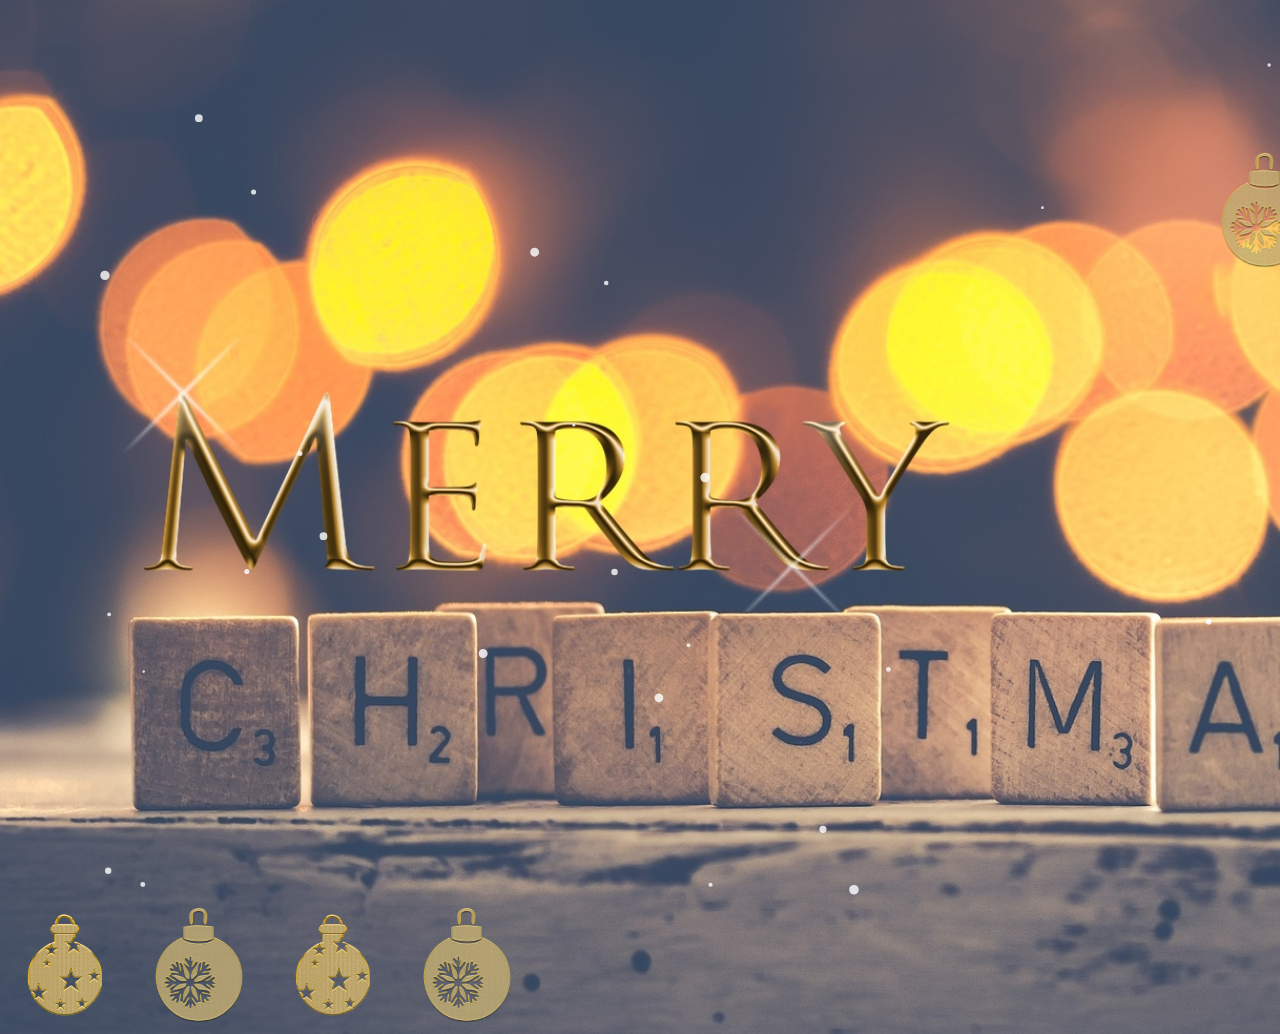
==== index.html @ 5eff438d "index" ====
<!DOCTYPE html>
<html lang="en">
<head>
    <meta charset="UTF-8">
    <link rel="stylesheet" href="kerstkaart.css">
    <title>e-card</title>

</head>
<body onload="snow()">
<canvas id="canvas"></canvas>
<img id="letterB1" src="img/B1.png" onload="letterB1()"/>
<img id="letterB2" src="img/B2.png" onload="letterB2()"/>

<img id="letterB3" src="img/B1.png" onload="letterB3()"/>
<img id="letterB4" src="img/B2.png" onload="letterB4()"/>

<img id="letterB5" src="img/B1.png" onload="letterB5()"/>
<img id="letterB6" src="img/B2.png" onload="letterB6()"/>

<script src="kerstkaart.js"></script>
</body>
</html>
---- kerstkaart.css ----
body {
    background-image: url("img/christmas.jpg");
    background-repeat: no-repeat;
    background-size: cover;
    height:100%;
}

* {margin: 0; padding: 0;}


#canvas {
    display: block;
}

#letterB1{
    position:absolute

}

#letterB2{
    position: absolute;
}
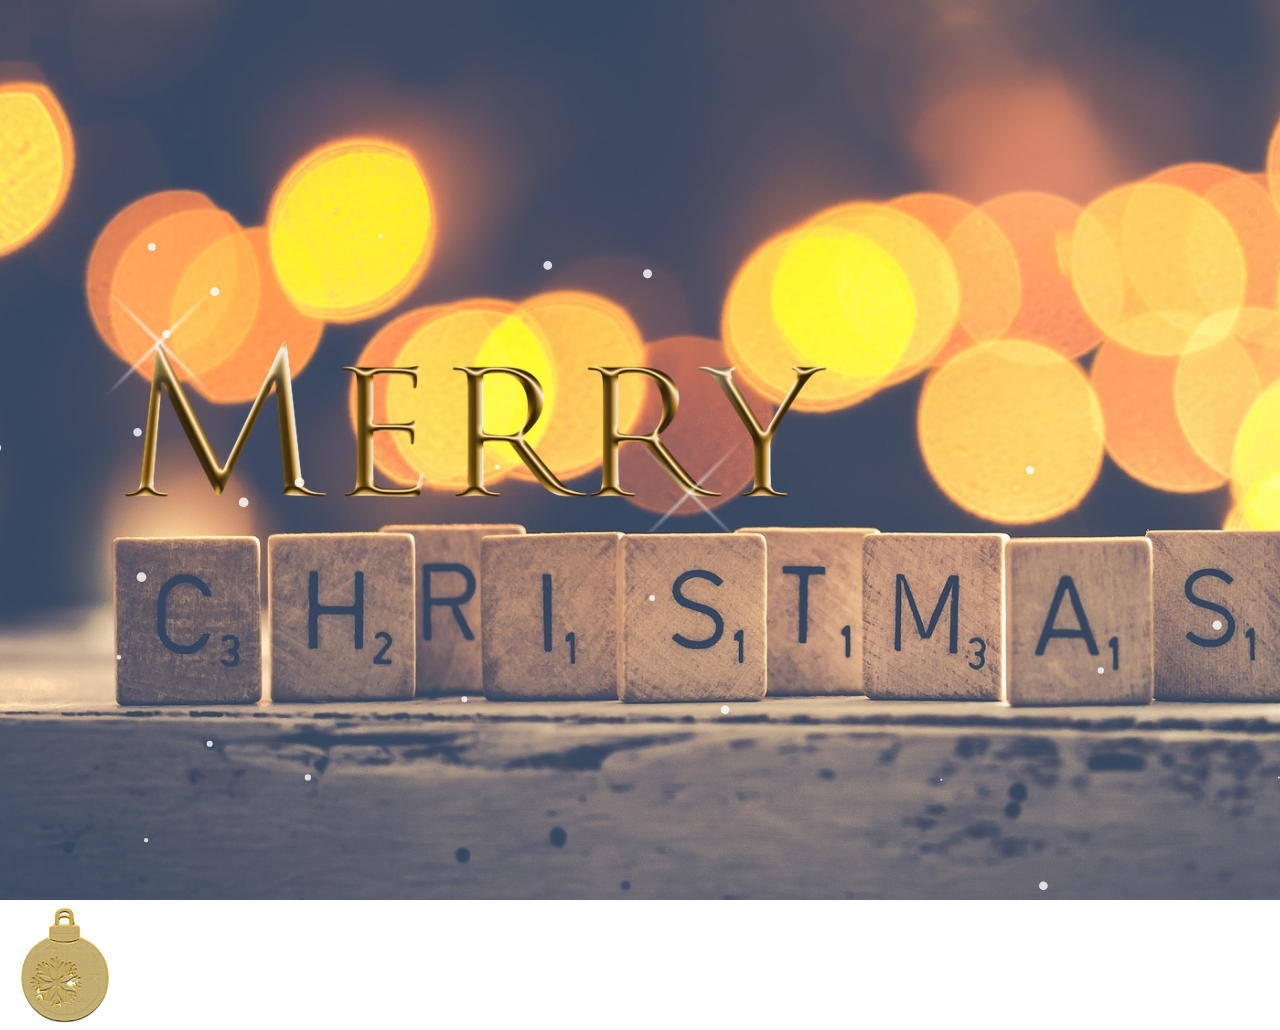
==== commit 224217aa: "index" ====
--- a/index.html
+++ b/index.html
@@ -2,7 +2,7 @@
 <html lang="en">
 <head>
     <meta charset="UTF-8">
-    <link rel="stylesheet" href="kerstkaart.css">
+    <link rel="stylesheet" href="kerstkaart/kerstkaart.css">
     <title>e-card</title>
 
 </head>
@@ -17,6 +17,6 @@
 <img id="letterB5" src="img/B1.png" onload="letterB5()"/>
 <img id="letterB6" src="img/B2.png" onload="letterB6()"/>
 
-<script src="kerstkaart.js"></script>
+<script src="kerstkaart/kerstkaart.js"></script>
 </body>
 </html>--- a/kerstkaart/kerstkaart.css
+++ b/kerstkaart/kerstkaart.css
@@ -0,0 +1,38 @@
+body {
+    background-image: url("../img/christmas.jpg");
+    background-repeat: no-repeat;
+    background-size: cover;
+    height:100%;
+}
+
+* {margin: 0; padding: 0;}
+
+
+#canvas {
+    display: block;
+}
+
+#letterB1{
+    position:absolute
+
+}
+
+#letterB2{
+    position: absolute;
+}
+#letterB3{
+    position:absolute
+
+}
+
+#letterB4{
+    position: absolute;
+}
+#letterB5{
+    position:absolute
+
+}
+
+#letterB6{
+    position: absolute;
+}